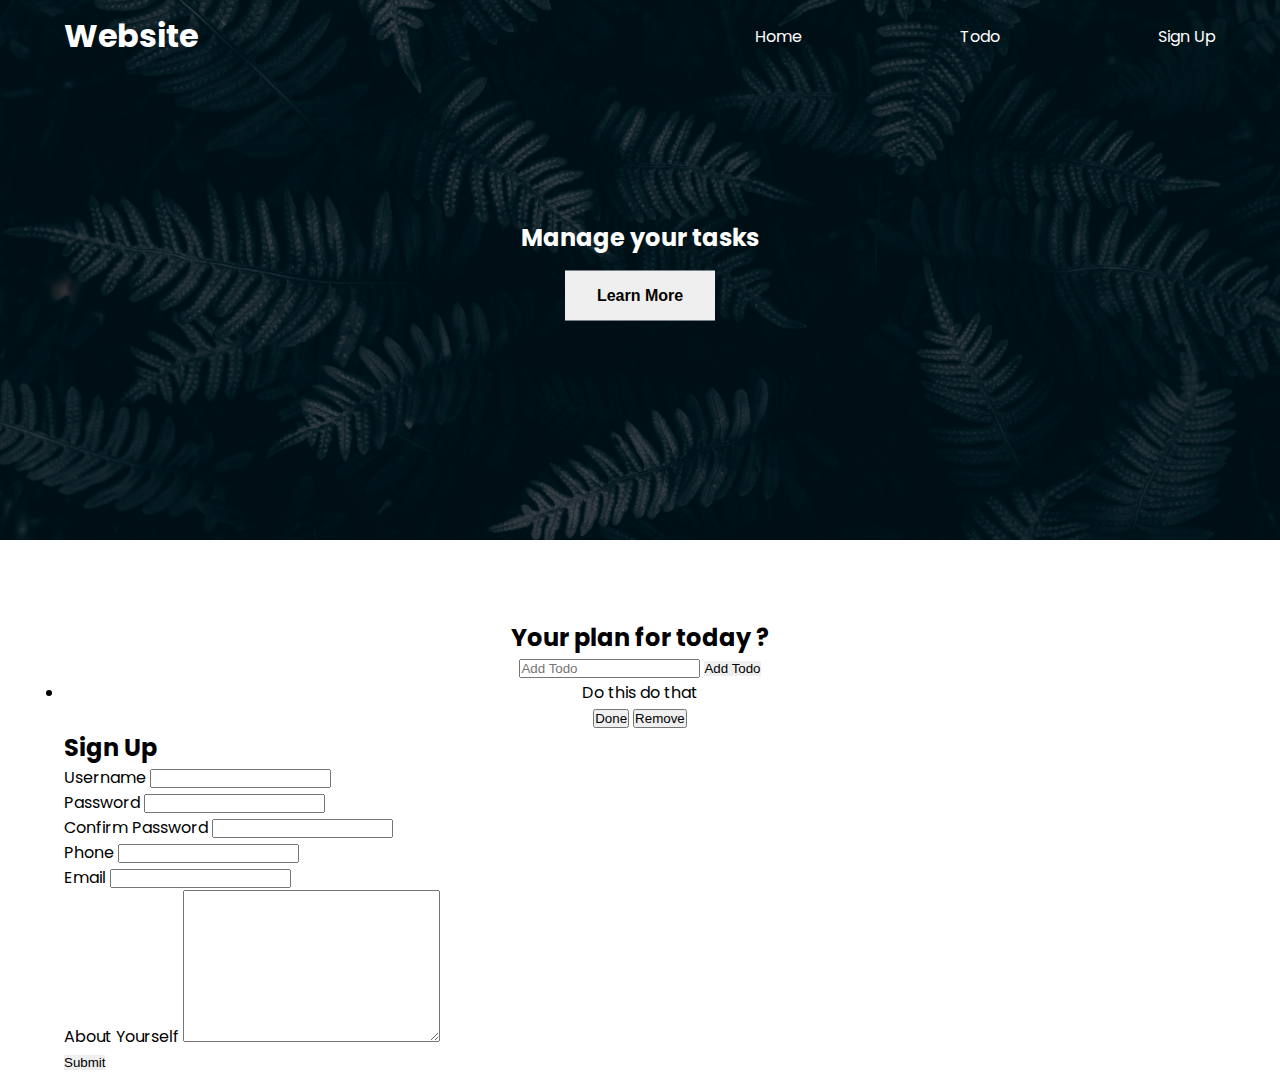
==== index1.html @ 66dac2ea "Dom Tutorial" ====
<!DOCTYPE html>
<html lang="en">
  <head>
    <meta charset="UTF-8" />
    <meta http-equiv="X-UA-Compatible" content="IE=edge" />
    <meta name="viewport" content="width=device-width, initial-scale=1.0" />
    <link rel="stylesheet" href="./style.css" />
    <!-- <script src="./102.js" defer></script> -->
    <!-- <script src="./103.js" defer></script> -->
    <!-- <script src="./104.js" defer></script> -->
    <!-- <script src="./105.js" defer></script> -->
    <!-- <script src="./106.js" defer></script> -->
    <!-- <script src="./107.js" defer></script> -->
    <!-- <script src="./108.js" defer></script> -->
    <!-- <script src="./109.js" defer></script> -->
    <!-- <script src="./110.js" defer></script> -->
    <!-- <script src="./113.js" defer></script> -->
    <!-- <script src="./114.js" defer></script> -->
    <!-- <script src="./115.js" defer></script> -->
    <!-- <script src="./116.js" defer></script> -->
    <!-- <script src="./117.js" defer></script> -->
    <!-- <script src="./118.js" defer></script> -->
    <!-- <script src="./119.js" defer></script> -->
    <!-- <script src="./120.js" defer></script> -->
    <!-- <script src="./121.js" defer></script> -->
    <!-- <script src="./127.js" defer></script> -->
    <script src="./129.js" defer></script>
    <title>My Website</title>
  </head>
  <body>
    <header class="header">
      <nav class="nav container">
        <h1 class="logo">Website</h1>
        <ul class="nav-items">
          <li class="nav-item"><a href="#home">Home</a></li>
          <li class="nav-item"><a href="">Todo</a></li>
          <li class="nav-item"><a href="">Sign Up</a></li>
        </ul>
      </nav>
      <div class="headline">
        <h2 id="main-heading">
          Manage your tasks <span style="display: none">Hello</span>
        </h2>
        <button class="btn btn-headline">Learn More</button>
      </div>
    </header>

    <section class="section-todo container">
      <h2>Your plan for today ?</h2>
      <!-- todo form  -->
      <form class="form-todo">
        <input type="text" name="" id="" placeholder="Add Todo" />
        <input type="submit" value="Add Todo" class="btn" />
      </form>

      <ul class="todo-list">
        <li>
          <span class="text">Do this do that</span>
          <div class="todo-buttons">
            <button class="todo-btn done">Done</button>
            <button class="todo-btn remove">Remove</button>
          </div>
        </li>
      </ul>
    </section>

    <section class="section-signup container">
      <h2>Sign Up</h2>
      <form class="signup-form">
        <div class="form-group">
          <label for="username">Username</label>
          <input type="text" name="username" id="username" />
        </div>
        <div class="form-group">
          <label for="password">Password</label>
          <input type="password" name="password" id="password" />
        </div>
        <div class="form-group">
          <label for="confirmPassword">Confirm Password</label>
          <input type="password" name="confirmPassword" id="confirmPassword" />
        </div>
        <div class="form-group">
          <label for="phone">Phone</label>
          <input type="text" name="phone" id="phone" />
        </div>
        <div class="form-group">
          <label for="email">Email</label>
          <input type="email" name="email" id="email" />
        </div>
        <div class="form-group">
          <label for="about">About Yourself</label>
          <textarea name="about" id="about" cols="30" rows="10"></textarea>
        </div>
        <button type="submit" class="btn signup-btn">Submit</button>
      </form>
    </section>
  </body>
</html>
<!-- Footer
© 2022 GitHub, Inc.
Footer navigation
Terms
Privacy
Security
Status
Docs
Contact GitHub
Pricing
API
Training
Blog
About
You have no unread notifications -->
---- style.css ----
@import url("https://fonts.googleapis.com/css2?family=Poppins:wght@200;300;400;500;600;700&display=swap");


*{
    box-sizing: border-box;
    padding:0;
    margin:0;
}

body{
    font-family: "Poppins", sans-serif;
}

a{
    text-decoration: none;
    color: white;
}

.header{
    position: relative;
    min-height: 60vh;
    background:url('./bgimage.jpg');
    background-position: center;
    background-repeat: no-repeat;
    background-size: cover;
    color: white;
}
.bg-dark{
    background: #000;
    color:#eee;
}


.container{
    max-width: 1200px;
    margin:auto;
    width:90% ;

}

.nav{
    min-height: 8vh;
    display: flex;
    justify-content: space-between;
    align-items: center;
}


.nav-items{
    width: 40%;
    display: flex;
    list-style-type:none ;
    justify-content: space-between;
}

.headline{
    text-align: center;
    position: absolute;
    top: 50%;
    left: 50%;
    transform: translate(-50%,-50%);
}
.btn{
    display: inline-block;
    outline: none;
    border: none;
    cursor: pointer;
}

.btn-headline{
    padding: 1rem 2rem;
    font-size: 1rem;
    margin-top: 1rem;
    font-weight: 600;
}

.section-todo{
    margin-top: 5rem ;
    text-align: center;
}
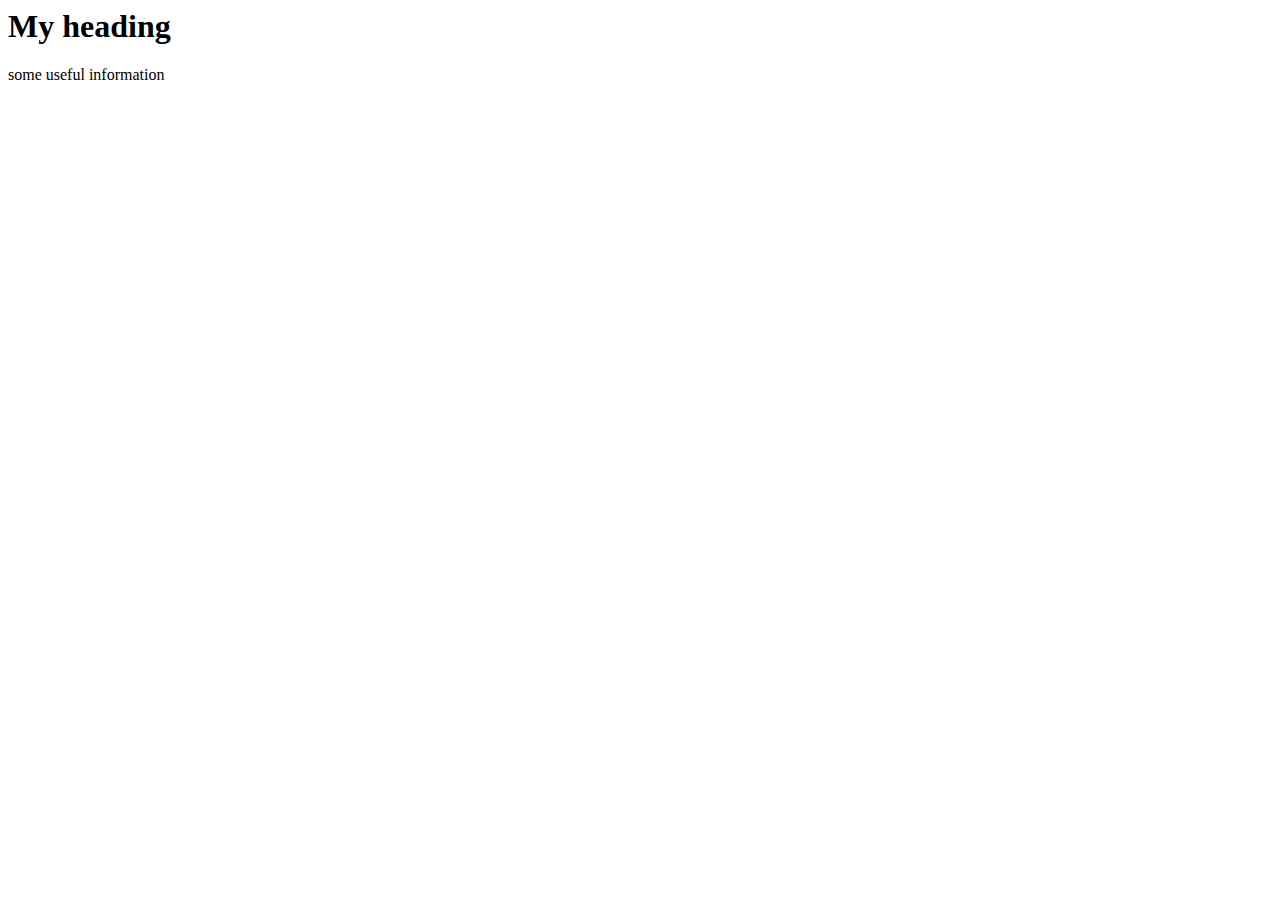
==== commit ab36160f: "Dom Tutorial" ====
--- a/index1.html
+++ b/index1.html
@@ -1,113 +1,12 @@
-<!DOCTYPE html>
-<html lang="en">
-  <head>
-    <meta charset="UTF-8" />
-    <meta http-equiv="X-UA-Compatible" content="IE=edge" />
-    <meta name="viewport" content="width=device-width, initial-scale=1.0" />
-    <link rel="stylesheet" href="./style.css" />
-    <!-- <script src="./102.js" defer></script> -->
-    <!-- <script src="./103.js" defer></script> -->
-    <!-- <script src="./104.js" defer></script> -->
-    <!-- <script src="./105.js" defer></script> -->
-    <!-- <script src="./106.js" defer></script> -->
-    <!-- <script src="./107.js" defer></script> -->
-    <!-- <script src="./108.js" defer></script> -->
-    <!-- <script src="./109.js" defer></script> -->
-    <!-- <script src="./110.js" defer></script> -->
-    <!-- <script src="./113.js" defer></script> -->
-    <!-- <script src="./114.js" defer></script> -->
-    <!-- <script src="./115.js" defer></script> -->
-    <!-- <script src="./116.js" defer></script> -->
-    <!-- <script src="./117.js" defer></script> -->
-    <!-- <script src="./118.js" defer></script> -->
-    <!-- <script src="./119.js" defer></script> -->
-    <!-- <script src="./120.js" defer></script> -->
-    <!-- <script src="./121.js" defer></script> -->
-    <!-- <script src="./127.js" defer></script> -->
-    <script src="./129.js" defer></script>
-    <title>My Website</title>
-  </head>
-  <body>
-    <header class="header">
-      <nav class="nav container">
-        <h1 class="logo">Website</h1>
-        <ul class="nav-items">
-          <li class="nav-item"><a href="#home">Home</a></li>
-          <li class="nav-item"><a href="">Todo</a></li>
-          <li class="nav-item"><a href="">Sign Up</a></li>
-        </ul>
-      </nav>
-      <div class="headline">
-        <h2 id="main-heading">
-          Manage your tasks <span style="display: none">Hello</span>
-        </h2>
-        <button class="btn btn-headline">Learn More</button>
-      </div>
-    </header>
-
-    <section class="section-todo container">
-      <h2>Your plan for today ?</h2>
-      <!-- todo form  -->
-      <form class="form-todo">
-        <input type="text" name="" id="" placeholder="Add Todo" />
-        <input type="submit" value="Add Todo" class="btn" />
-      </form>
-
-      <ul class="todo-list">
-        <li>
-          <span class="text">Do this do that</span>
-          <div class="todo-buttons">
-            <button class="todo-btn done">Done</button>
-            <button class="todo-btn remove">Remove</button>
-          </div>
-        </li>
-      </ul>
-    </section>
-
-    <section class="section-signup container">
-      <h2>Sign Up</h2>
-      <form class="signup-form">
-        <div class="form-group">
-          <label for="username">Username</label>
-          <input type="text" name="username" id="username" />
+<html>
+    <head>
+        <title>Dom traversing</title>
+        <script src="./111.js"defer></script>
+    </head>
+    <body>
+        <div class="conatiner">
+            <h1>My heading</h1>
+            <p>some useful information</p>
         </div>
-        <div class="form-group">
-          <label for="password">Password</label>
-          <input type="password" name="password" id="password" />
-        </div>
-        <div class="form-group">
-          <label for="confirmPassword">Confirm Password</label>
-          <input type="password" name="confirmPassword" id="confirmPassword" />
-        </div>
-        <div class="form-group">
-          <label for="phone">Phone</label>
-          <input type="text" name="phone" id="phone" />
-        </div>
-        <div class="form-group">
-          <label for="email">Email</label>
-          <input type="email" name="email" id="email" />
-        </div>
-        <div class="form-group">
-          <label for="about">About Yourself</label>
-          <textarea name="about" id="about" cols="30" rows="10"></textarea>
-        </div>
-        <button type="submit" class="btn signup-btn">Submit</button>
-      </form>
-    </section>
-  </body>
-</html>
-<!-- Footer
-© 2022 GitHub, Inc.
-Footer navigation
-Terms
-Privacy
-Security
-Status
-Docs
-Contact GitHub
-Pricing
-API
-Training
-Blog
-About
-You have no unread notifications -->+    </body>
+</html>